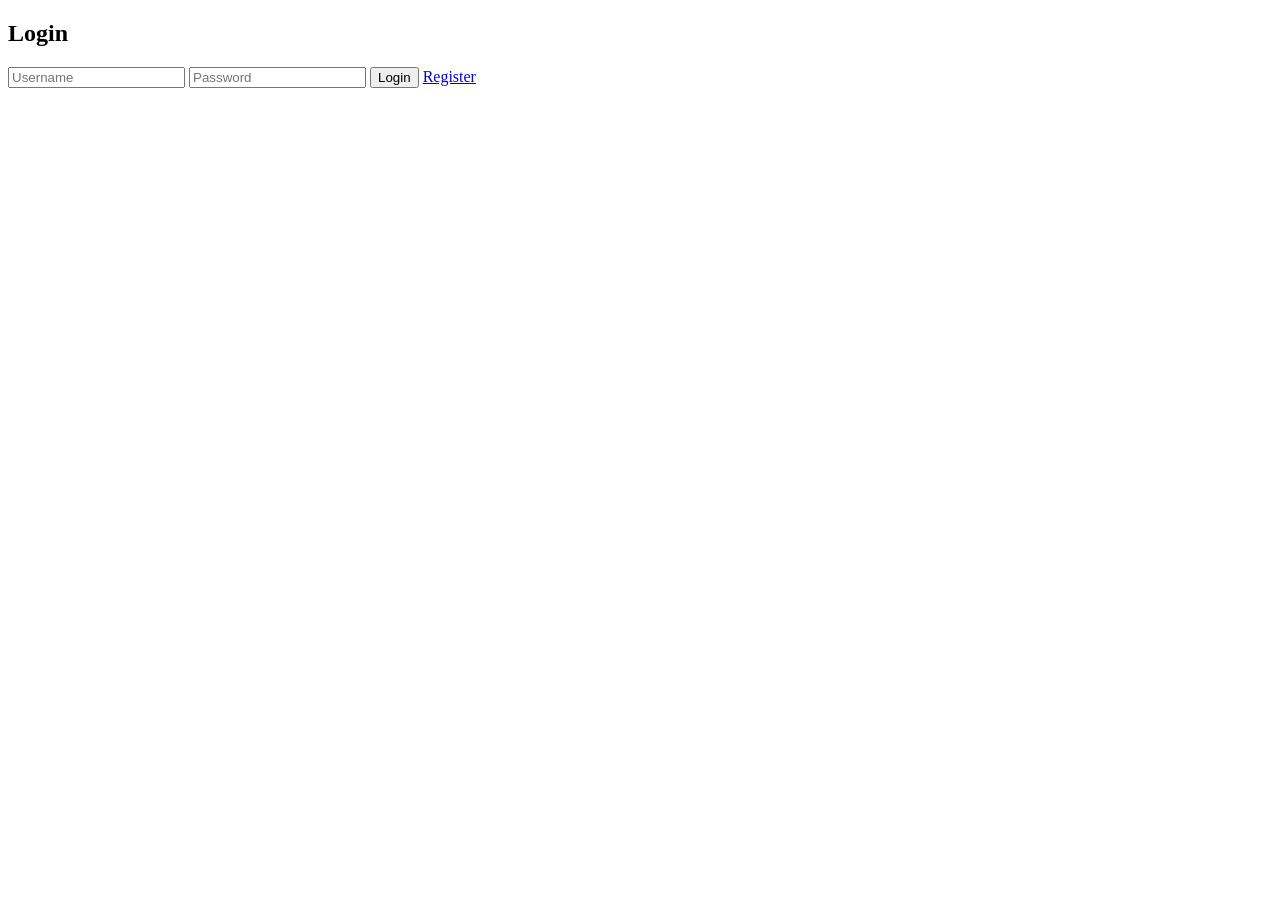
==== index.html @ afe2693a "Add login system and task management with localStorage - Users can register and log in - Tasks are s" ====
<!DOCTYPE html>
<html>
<head>
    <title>App</title>
    <script src="https://code.jquery.com/jquery-3.7.1.min.js"></script>
    <script src="script.js"></script>
</head>
<body>

<div id="content"></div>

</body>
</html>
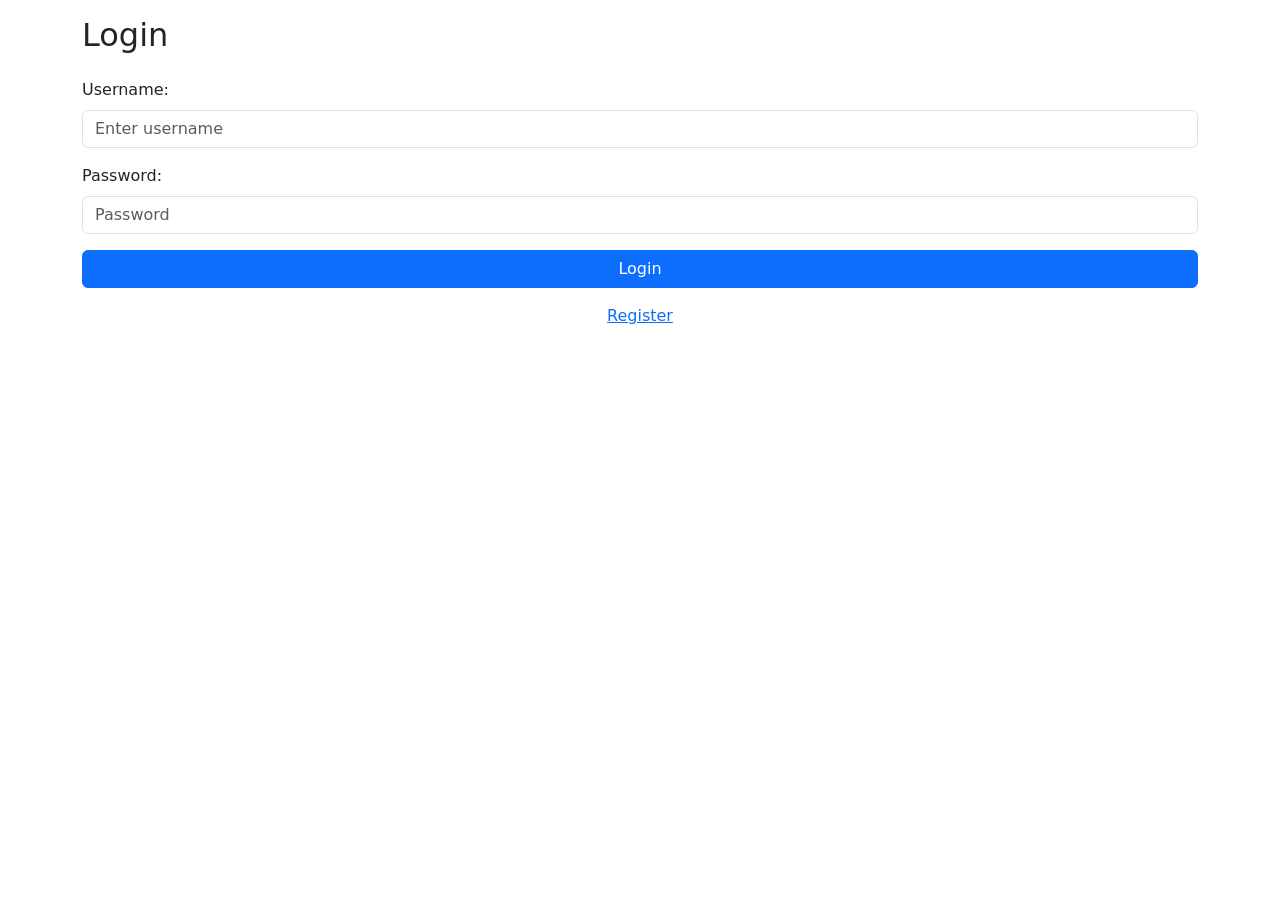
==== commit 8bfdb013: "boostrep add and dashboard update" ====
--- a/index.html
+++ b/index.html
@@ -1,13 +1,20 @@
 <!DOCTYPE html>
 <html>
+
 <head>
     <title>App</title>
     <script src="https://code.jquery.com/jquery-3.7.1.min.js"></script>
     <script src="script.js"></script>
+    <link href="https://cdn.jsdelivr.net/npm/bootstrap@5.0.2/dist/css/bootstrap.min.css" rel="stylesheet"
+        integrity="sha384-EVSTQN3/azprG1Anm3QDgpJLIm9Nao0Yz1ztcQTwFspd3yD65VohhpuuCOmLASjC" crossorigin="anonymous">
 </head>
+
 <body>
+    <div class="container py-3">
 
-<div id="content"></div>
+        <div id="content"></div>
+    </div>
 
 </body>
-</html>
+
+</html>
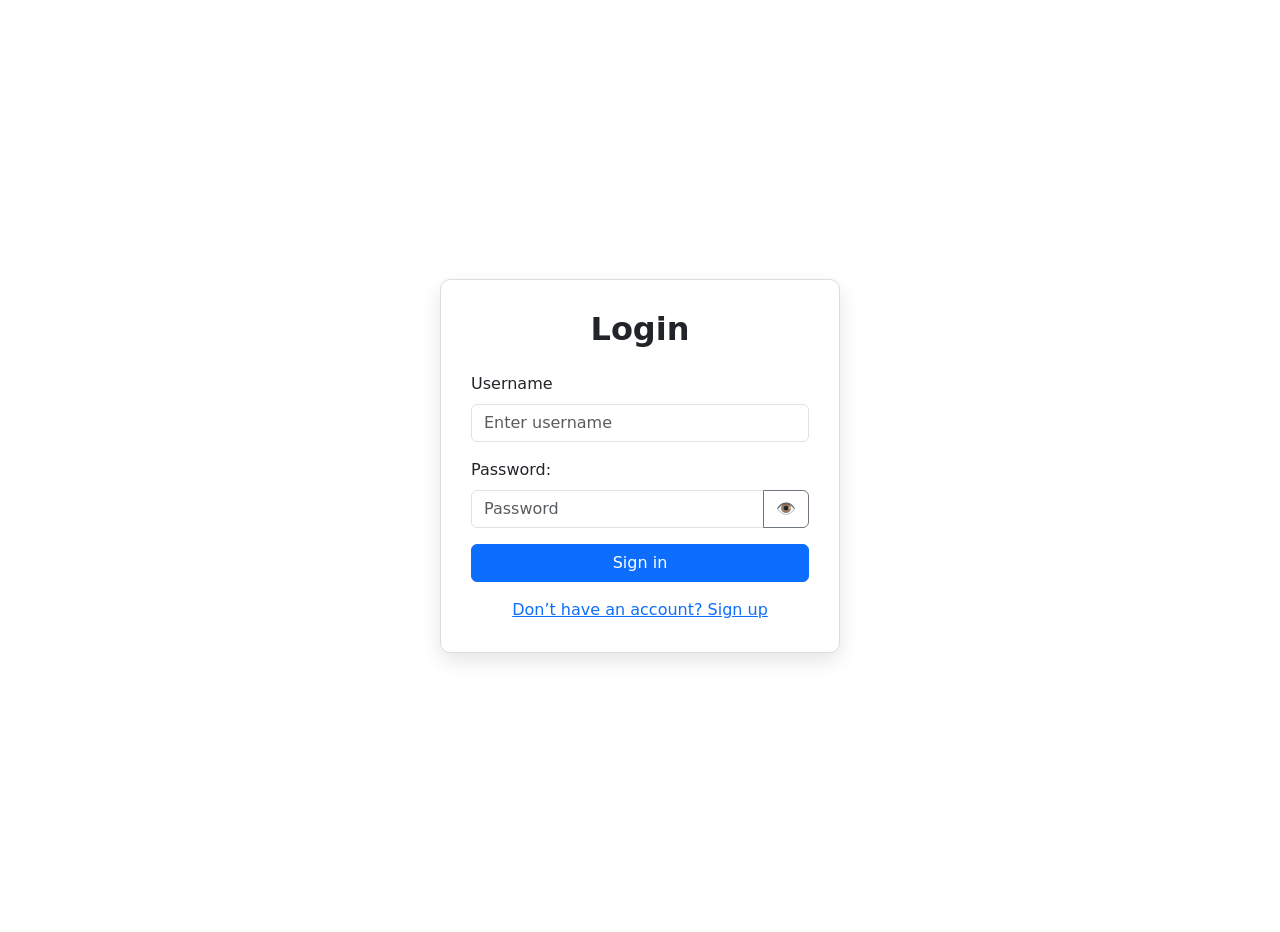
==== commit 1e8738c7: "Add edit functionality and UI design" ====
--- a/index.html
+++ b/index.html
@@ -4,9 +4,12 @@
 <head>
     <title>App</title>
     <script src="https://code.jquery.com/jquery-3.7.1.min.js"></script>
-    <script src="script.js"></script>
+    <script src="script.js"></script>    <meta name="viewport" content="width=device-width, initial-scale=1">
+
     <link href="https://cdn.jsdelivr.net/npm/bootstrap@5.0.2/dist/css/bootstrap.min.css" rel="stylesheet"
         integrity="sha384-EVSTQN3/azprG1Anm3QDgpJLIm9Nao0Yz1ztcQTwFspd3yD65VohhpuuCOmLASjC" crossorigin="anonymous">
+        <link rel="stylesheet" type="text/css" href="style.css">
+
 </head>
 
 <body>
--- a/style.css
+++ b/style.css
@@ -0,0 +1,32 @@
+.editTask {
+    width: 65px;
+}
+
+.form-wrapper {
+    min-height: 100vh;
+    display: flex;
+    justify-content: center;
+    align-items: center;
+}
+
+.form {
+    width: 100%;
+    max-width: 400px;
+    background: #fff;
+    padding: 30px;
+    border-radius: 10px;
+    border: 1px solid #ddd;
+    box-shadow: 0 8px 20px rgba(0, 0, 0, 0.1);
+}
+
+.form h2 {
+    font-weight: 600;
+}
+
+.form-control {
+    border-radius: 6px;
+}
+
+.btn-primary {
+    border-radius: 6px;
+}
